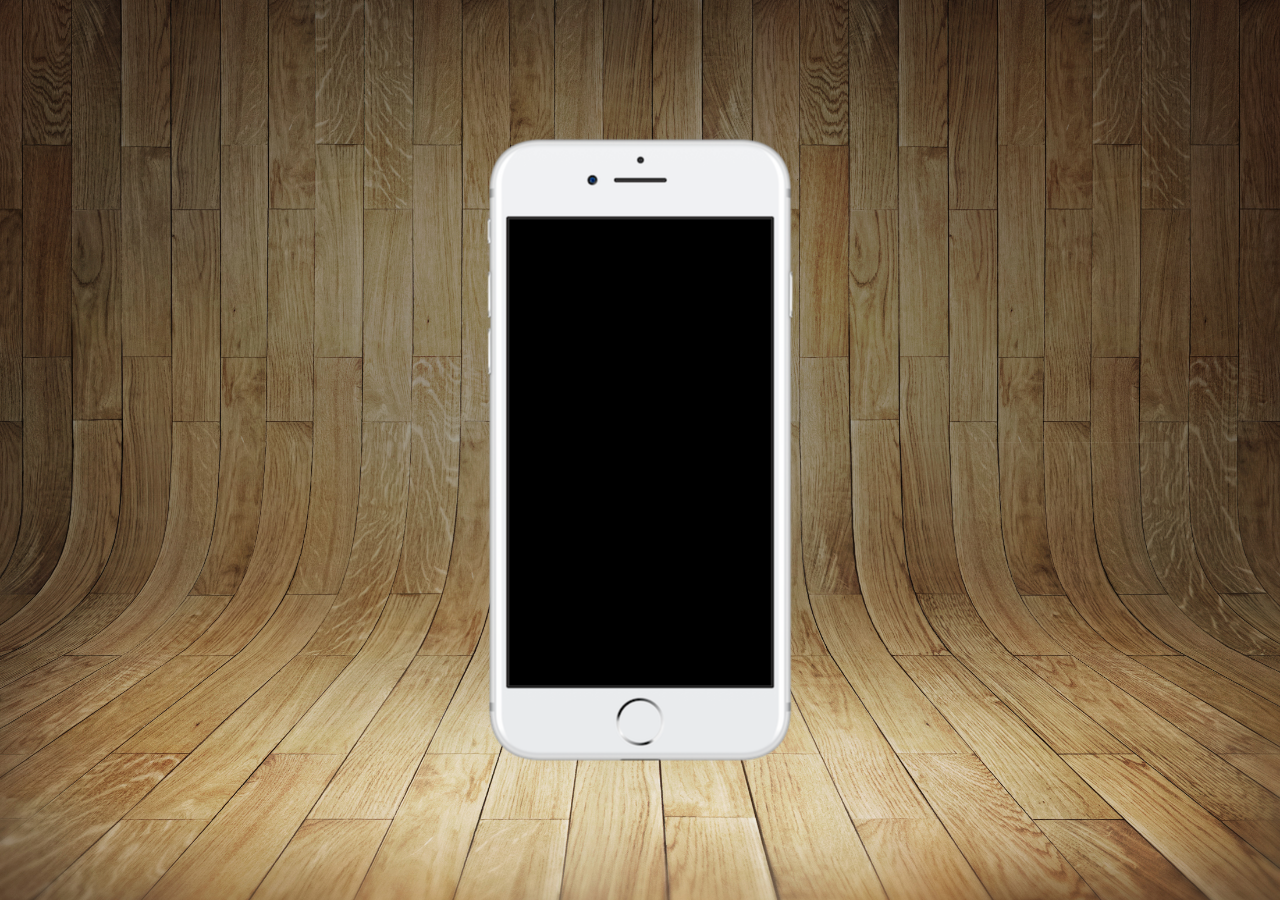
==== index.html @ b7f79e22 "criado styles.css e o index.html" ====
<!DOCTYPE html>
<html lang="pt-BR">
<head>
    <meta charset="UTF-8">
    <meta name="viewport" content="width=device-width, initial-scale=1.0">
    <link rel="shortcut icon" href="favicon.ico" type="image/x-icon">
    <title>Projeto Redes Sociais</title>
    <link rel="stylesheet" href="/estilos/style.css">
</head>
<body>
    <main>
        <section id="telefone">

        </section>
        <section id="redes-sociais">

        </section>
    </main>
    
</body>
</html>
---- estilos/style.css ----
@charset "UTF-8";

* {
  margin: 0;
  padding: 0;
  font-family: Arial, Helvetica, sans-serif;
}

html,
body {
  height: 100vh;
  width: 100vw;
  background-color: black;
}

body {
    background: url('../imagens/fundo-madeira.jpg') no-repeat top center;
    background-size: cover;
    background-attachment: fixed;
}

main {
  /* *Container de fora (position relative)*/
  position: relative;
  height: 100vh;
  
}

section#telefone {
  /* *Container de dentro (position absolute)*/
  position: absolute;
  top: 50%;
  left: 50%;
  transform: translate(-50%, -50%);

  height: 627px;
  width: 311px;
  

  background: url('../imagens/frame-iphone.png') no-repeat;
}
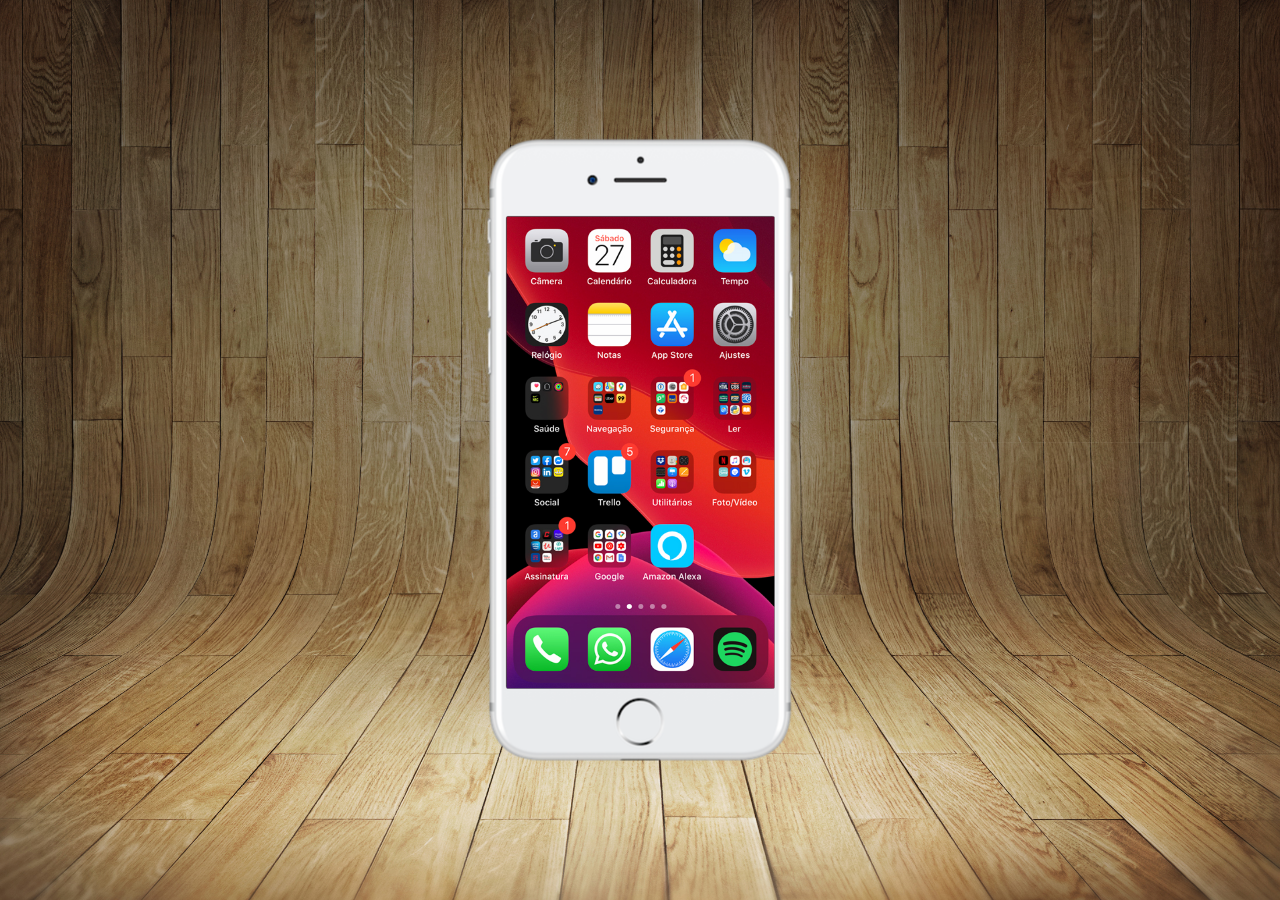
==== commit 8091259c: "criado a tela home" ====
--- a/index.html
+++ b/index.html
@@ -10,7 +10,7 @@
 <body>
     <main>
         <section id="telefone">
-
+            <iframe src="home.html" name="tela" id="tela" frameborder="0"></iframe>
         </section>
         <section id="redes-sociais">
 
--- a/estilos/style.css
+++ b/estilos/style.css
@@ -39,3 +39,11 @@
 
   background: url('../imagens/frame-iphone.png') no-repeat;
 }
+
+iframe {
+    width: 268px;
+    height: 471.5px;
+    position: relative;
+    top: 80px;
+    left: 22px
+}
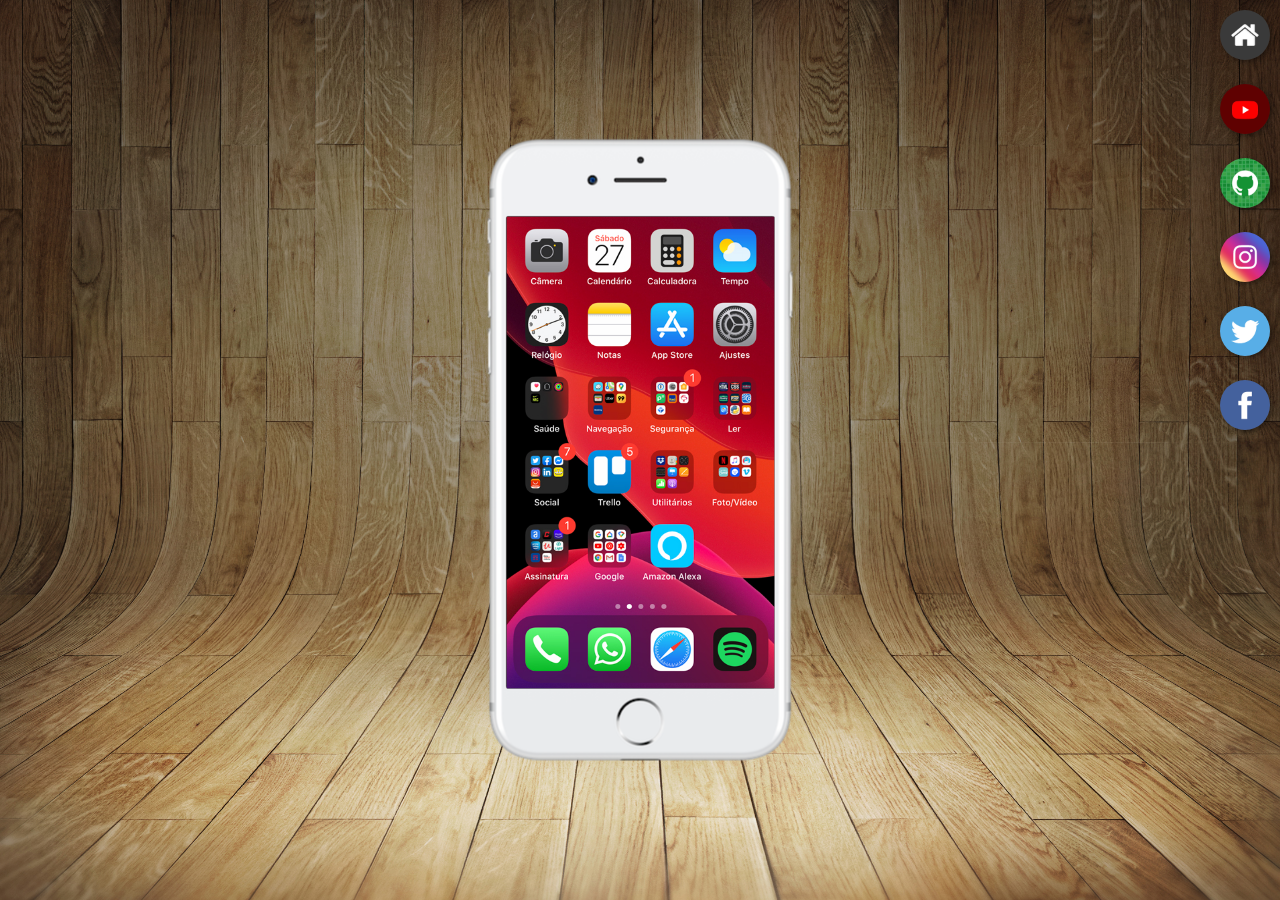
==== commit c0bed9d9: "icones de redes colocados" ====
--- a/index.html
+++ b/index.html
@@ -13,6 +13,13 @@
             <iframe src="home.html" name="tela" id="tela" frameborder="0"></iframe>
         </section>
         <section id="redes-sociais">
+            <a href="#" target="tela"><img src="imagens/logo-home.jpg" alt="Home"></a><br>
+            <a href="#" target="tela"><img src="imagens/logo-youtube.jpg" alt="Youtube"></a><br>
+            <a href="#" target="tela"><img src="imagens/logo-github.jpg" alt="Github"></a><br>
+            <a href="#" target="tela"><img src="imagens/logo-instagram.jpg" alt="Instagram"></a><br>
+            <a href="#" target="tela"><img src="imagens/logo-twitter.jpg" alt="Twitter"></a><br>
+            <a href="#" target="tela"><img src="imagens/logo-facebook.jpg" alt="Facebook"></a>
+            
 
         </section>
     </main>
--- a/estilos/style.css
+++ b/estilos/style.css
@@ -47,3 +47,24 @@
     top: 80px;
     left: 22px
 }
+
+section#redes-sociais img {
+    width: 50px;
+    margin: 10px;   
+    border-radius: 50%;
+    box-shadow: 2px 2px 5px rgba(0, 0, 0, 0.400);
+    box-sizing: border-box;
+    cursor: pointer
+}
+
+section#redes-sociais {
+    text-align: right;
+}
+
+section#redes-sociais img:hover {
+    border: 2px solid rgba(255, 255, 255, 0.637);
+    box-shadow: 5px 5px 10px rgba(0, 0, 0, 0.623);
+    transform: translate(-3px, -3px);
+    transition: transform .3s, border .4s;
+
+}
